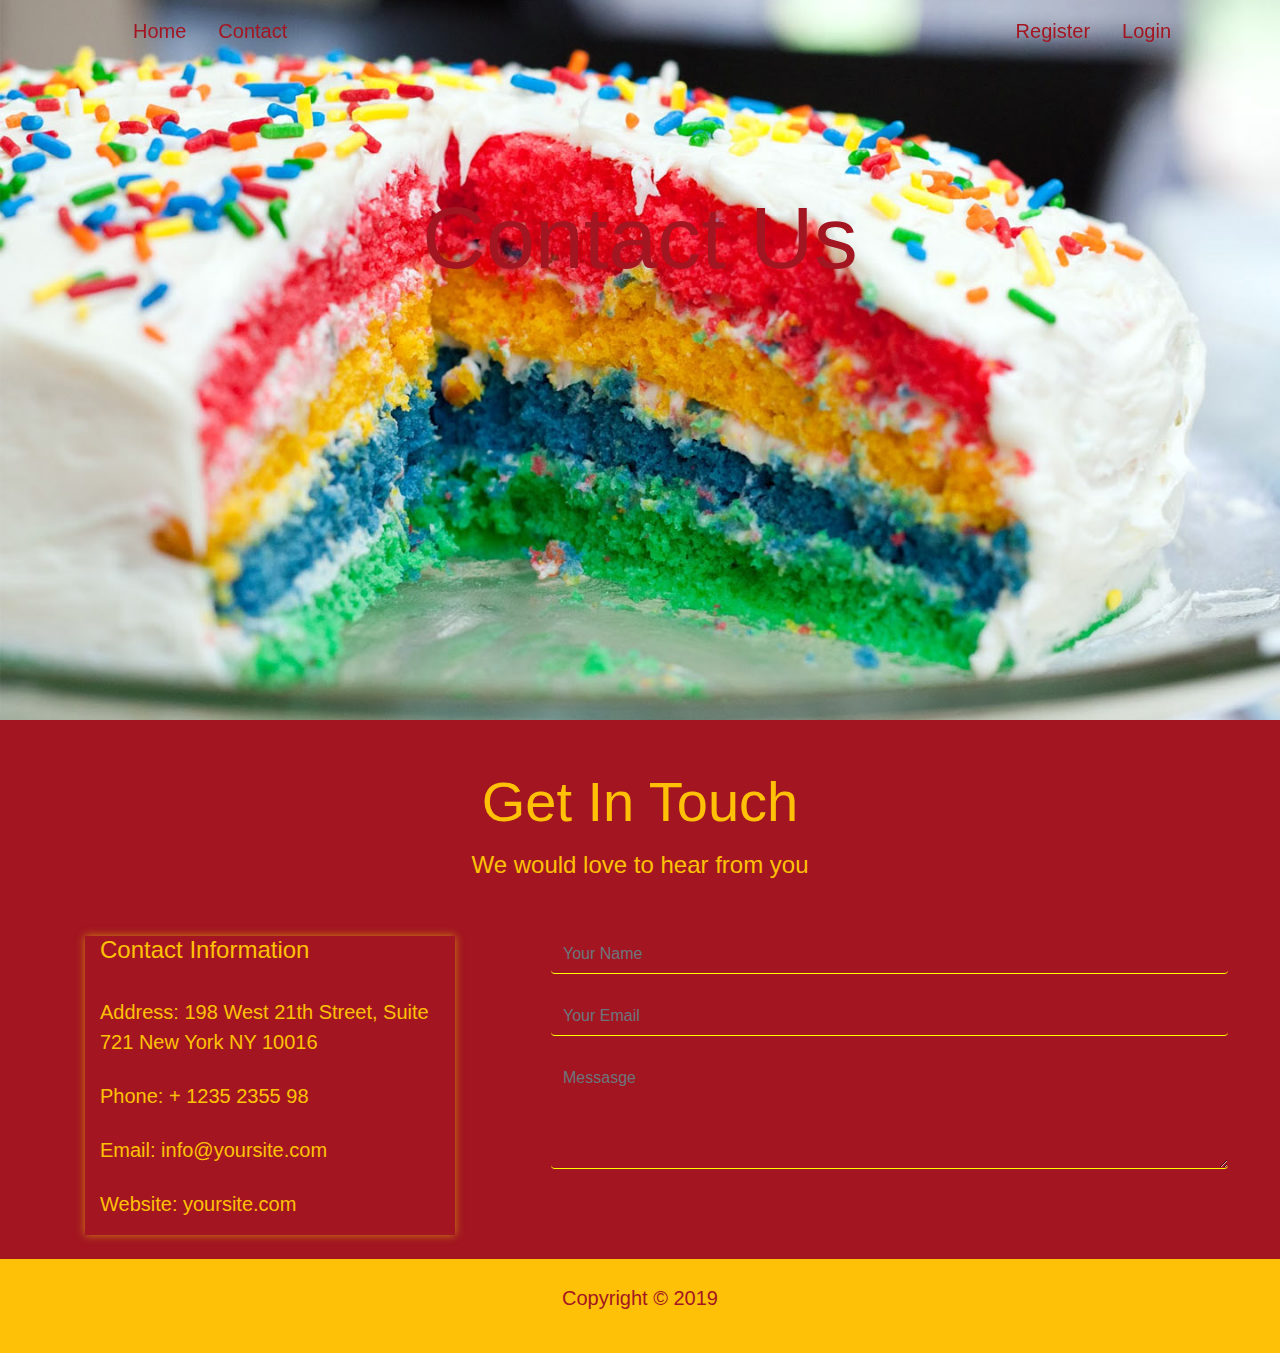
==== contact.html @ c3a1df63 "Total update" ====
<!DOCTYPE html>
<html lang="en">
<head>
    <meta charset="UTF-8">
    <meta name="viewport" content="width=device-width, initial-scale=1.0">
    <meta http-equiv="X-UA-Compatible" content="ie=edge">
    <title>Hungrezy</title>
    <link rel="stylesheet" href="https://stackpath.bootstrapcdn.com/bootstrap/4.3.1/css/bootstrap.min.css" integrity="sha384-ggOyR0iXCbMQv3Xipma34MD+dH/1fQ784/j6cY/iJTQUOhcWr7x9JvoRxT2MZw1T" crossorigin="anonymous">

    <link rel="stylesheet" href="style.css">
    
    <link rel="stylesheet" href="https://use.fontawesome.com/releases/v5.8.1/css/all.css" integrity="sha384-50oBUHEmvpQ+1lW4y57PTFmhCaXp0ML5d60M1M7uH2+nqUivzIebhndOJK28anvf" crossorigin="anonymous">


    <link rel="stylesheet" href="http://static.sasongsmat.nu/fonts/vegetarian.css" />



</head>
<body>
    <div class="img">
        <div class="showcase">
            <nav class="navbar navbar-expand-lg navbar-dark sticky-top">
                <div class="container">
                    <a class="navbar-brand" href="index.html">
                        <i class="fas fa-utensils fa-3x pr-4" id="text_red"></i>
                    </a>
                    <button class="navbar-toggler" type="button" data-toggle="collapse" data-target="#navbarNavAltMarkup">
                        <span class="navbar-toggler-icon"></span>
                    </button>
                    <div class="collapse navbar-collapse" id="navbarNavAltMarkup">
                        <ul class="navbar-nav">
                            <li class="nav-item active mr-3">
                                <a class="nav-link" id="text_red" href="index.html">Home</a>
                            </li>
                            <li class="nav-item mr-3">
                            <a class="nav-link" id="text_red" href="contact.html">Contact
                            </a>
                                
                            </li>
                        </ul>
        
                        <ul class="navbar-nav ml-auto">
                            <li class="nav-item mr-3">
                                <a class="nav-link" id="text_red" href="register.html">
                                    <i class="fas fa-user-plus"></i> Register</a>
                            </li>
                            <li class="nav-item mr-3">
                                <a class="nav-link" data-toggle="modal" data-target="#login" id="text_red" href="login.html">
                                    <i class="fas fa-sign-in-alt"></i>
                                Login
                                </a>
                        
                            </li>
                        </ul>
                    </div>
                </div>
            </nav>
      
            <div class="align">

                <h1 id="text_red" class="display-2">Contact Us</h1>
        

            </div>
        </div>
    </div>
    <div class="bg_red text-warning">
        <div class="container">

            <h1 class="text-center pt-5 display-4">Get In Touch</h1>
            <h4 class="text-center pt-2 pb-5">We would love to hear from you</h4>
    
            <div class="d-flex info">
                <div class="col-md-4 info1 mb-4">
                    <h4>Contact Information</h4>
                    <p class="pt-4">Address: 198 West 21th Street, Suite 721 New York NY 10016</p>
                    <p class="pt-2">
                        Phone: + 1235 2355 98</p>
                    <p class="pt-2">
                        Email: info@yoursite.com</p>
                    <p class="pt-2">
                        Website: yoursite.com</p>
                </div>
                <div class="col-md-8 pl-5 ml-5">
                    <input type="text" placeholder="Your Name" class="form-control text-warning bg_red mb-4">
                    <input type="email" placeholder="Your Email" class="form-control text-warning bg_red">
                    <textarea name="message" id="message" cols="30" rows="4" class="form-control mt-4 bg_red text-warning" placeholder="Messasge"></textarea>
                </div>
            </div>
        </div>
    </div>
 
    <footer id="text_red" class="py-4 bg-warning">
        <div class="container">
            <div class="text-center">
        
                    <p class="lead">
                        Copyright &copy; 2019
                    </p>
            </div>
        </div>
    </footer>


</body>
</html>
---- style.css ----
body{
    font-size: 20px;
}
.bg_red{
    background: #a31621;
}
#text_red{
    color: #a31621;
}
.img{
    background: url('img/showcase.jpg')no-repeat center center/cover;
    height: 80vh;
}
.showcase{
    background: rgba(0, 0, 0, 0.);
    height: 80vh;
}
.align{
    display: flex;
    flex-direction: column;
    align-items: center;
    justify-content: center;
    text-align: center;
    height: 100%;
    padding-bottom: 40vh;
}

input{
    width: 40vw;
}
.items{
    display: flex;
    padding: 1rem;
}
.item{
    flex: 1;
    padding: 1rem; 
    text-align: center;
}
.card img{
    margin-top: -50px;
}
.card_hover:hover, .card:hover{
    background: white;
}
.card_hover:hover li, .card:hover h4, .card:hover{
    color: #a31621;
}
.card_hover:hover .card-footer{
    font-size: 0.9rem;
    color: brown;
}
.card .card-footer{
    font-size: 0.9rem;
}
.card_hover:hover a{
    background: yellow;
}
.card li{
    font-size: 0.95rem;
    padding-left: 10px;   
}

 /* Dropdown Button */
 .dropbtn {
    background-color: #a31621;
    color: white;
    padding: 12px;
    font-size: 16px;
    width: 30rem;
    border: none;
    border-radius: 20px;
  }
  
  /* The container <div> - needed to position the dropdown content */
  .dropdown {
    position: relative;
    display: inline-block;
    border-radius: 10px;
  }
  
  /* Dropdown Content (Hidden by Default) */
  .dropdown-content {
    display: none;
    position: absolute;
    background-color: #f1f1f1;
    min-width: 160px;
    box-shadow: 0px 8px 16px 0px rgba(0,0,0,0.2);
    z-index: 1;
  }
  
  /* Links inside the dropdown */
  .dropdown-content a {
    color: black;
    padding: 12px 16px;
    text-decoration: none;
    display: block;
    width: 30rem;
  }
  
  /* Change color of dropdown links on hover */
  .dropdown-content a:hover {background-color: #ddd;}
  
  /* Show the dropdown menu on hover */
  .dropdown:hover .dropdown-content {display: block;}
  
  /* Change the background color of the dropdown button when the dropdown content is shown */
  .dropdown:hover .dropbtn {background-color: white;
color: #a31621} 
.form-control{
    border-top: none;
    border-right: none;
    border-left: none;
    border-bottom-color: yellow;
}
.form-control:focus{
    box-shadow: 0px 0px 0px rgba(0, 0, 0, 0.075) inset, 0px 0px 10px rgba(247, 71, 2, 0.9);
}
.info .form-control:focus{
    border-top: none;
    border-right: none;
    border-left: none;
    border-bottom-color: yellow;
    background: #a31621;
    box-shadow: 0px 0px 0px rgba(0, 0, 0, 0.075) inset, 0px 0px 8px rgba(247, 243, 2, 0.5);
}
.info1{
    box-shadow: 0px 0px 0px rgba(0, 0, 0, 0.075) inset, 0px 0px 8px rgba(247, 243, 2, 0.5);
}
::placeholder{
    color: yellow;
    opacity: 1;
}
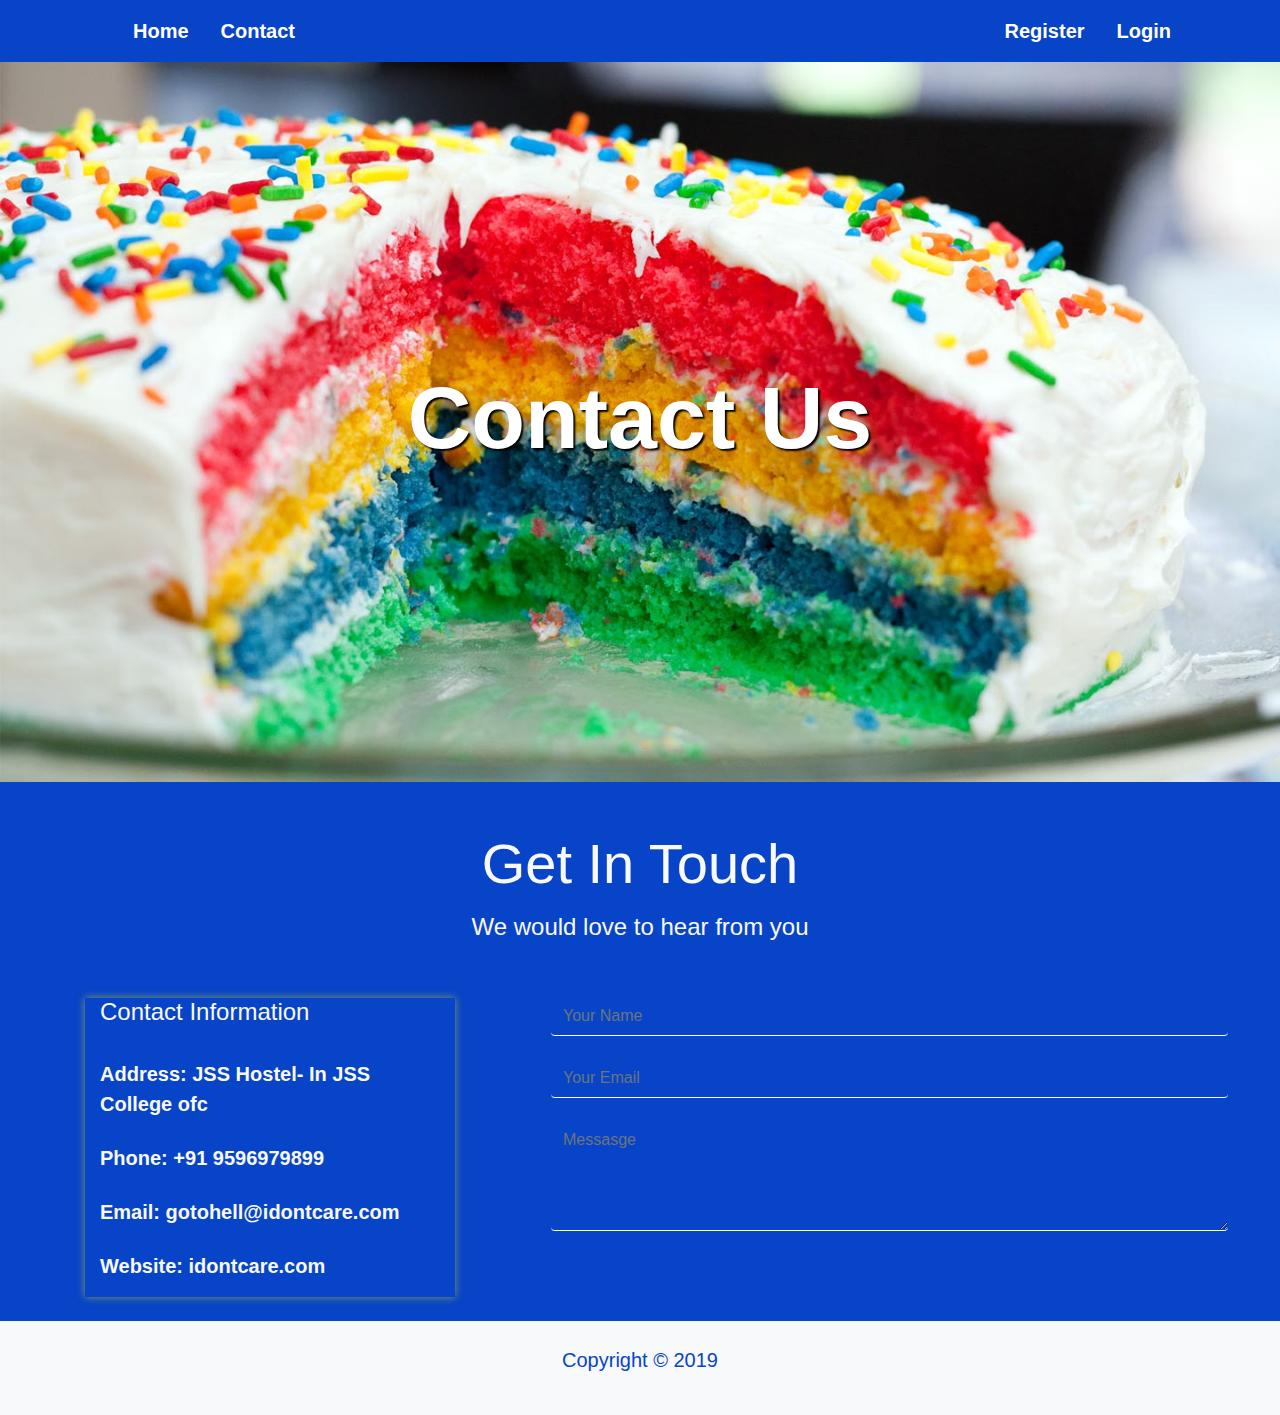
==== commit fa2ef235: "again update" ====
--- a/contact.html
+++ b/contact.html
@@ -4,7 +4,7 @@
     <meta charset="UTF-8">
     <meta name="viewport" content="width=device-width, initial-scale=1.0">
     <meta http-equiv="X-UA-Compatible" content="ie=edge">
-    <title>Hungrezy</title>
+    <title>MunMun Bakers</title>
     <link rel="stylesheet" href="https://stackpath.bootstrapcdn.com/bootstrap/4.3.1/css/bootstrap.min.css" integrity="sha384-ggOyR0iXCbMQv3Xipma34MD+dH/1fQ784/j6cY/iJTQUOhcWr7x9JvoRxT2MZw1T" crossorigin="anonymous">
 
     <link rel="stylesheet" href="style.css">
@@ -18,54 +18,56 @@
 
 </head>
 <body>
+<nav class="navbar navbar-expand-lg navbar-dark sticky-top">
+    <div class="container">
+      <a class="navbar-brand" href="index.html">
+        <i class="fas fa-utensils fa-3x pr-4" id="text_light"></i>
+      </a>
+      <button class="navbar-toggler" type="button" data-toggle="collapse" data-target="#navbarNavAltMarkup">
+        <span class="navbar-toggler-icon"></span>
+      </button>
+      <div class="collapse navbar-collapse" id="navbarNavAltMarkup">
+        <ul class="navbar-nav">
+          <li class="nav-item active mr-3">
+            <a class="nav-link" id="text_light" href="index.html"><strong>Home</strong></a>
+          </li>
+          <li class="nav-item mr-3">
+            <a class="nav-link" id="text_light" href="contact.html">
+            <strong> Contact </strong>
+            </a>
+              
+          </li>
+        </ul>
+    
+        <ul class="navbar-nav ml-auto">
+          <li class="nav-item mr-3">
+            <a class="nav-link" id="text_light" href="register.html">
+              <i class="fas fa-user-plus"></i> <strong>Register<strong></a>
+          </li>
+          <li class="nav-item mr-3">
+            <a class="nav-link" data-toggle="modal" data-target="#login" id="text_light" href="login.html">
+              <i class="fas fa-sign-in-alt"></i>
+              <strong>Login</strong>
+            </a>
+    
+          </li>
+        </ul>
+      </div>
+    </div>
+  </nav>
     <div class="img">
         <div class="showcase">
-            <nav class="navbar navbar-expand-lg navbar-dark sticky-top">
-                <div class="container">
-                    <a class="navbar-brand" href="index.html">
-                        <i class="fas fa-utensils fa-3x pr-4" id="text_red"></i>
-                    </a>
-                    <button class="navbar-toggler" type="button" data-toggle="collapse" data-target="#navbarNavAltMarkup">
-                        <span class="navbar-toggler-icon"></span>
-                    </button>
-                    <div class="collapse navbar-collapse" id="navbarNavAltMarkup">
-                        <ul class="navbar-nav">
-                            <li class="nav-item active mr-3">
-                                <a class="nav-link" id="text_red" href="index.html">Home</a>
-                            </li>
-                            <li class="nav-item mr-3">
-                            <a class="nav-link" id="text_red" href="contact.html">Contact
-                            </a>
-                                
-                            </li>
-                        </ul>
-        
-                        <ul class="navbar-nav ml-auto">
-                            <li class="nav-item mr-3">
-                                <a class="nav-link" id="text_red" href="register.html">
-                                    <i class="fas fa-user-plus"></i> Register</a>
-                            </li>
-                            <li class="nav-item mr-3">
-                                <a class="nav-link" data-toggle="modal" data-target="#login" id="text_red" href="login.html">
-                                    <i class="fas fa-sign-in-alt"></i>
-                                Login
-                                </a>
-                        
-                            </li>
-                        </ul>
-                    </div>
-                </div>
-            </nav>
+           
       
             <div class="align">
 
-                <h1 id="text_red" class="display-2">Contact Us</h1>
+                <h1 id="text_head" class="display-2">Contact Us</h1>
         
 
             </div>
         </div>
     </div>
-    <div class="bg_red text-warning">
+    <div class="bg_red text-light">
         <div class="container">
 
             <h1 class="text-center pt-5 display-4">Get In Touch</h1>
@@ -74,24 +76,24 @@
             <div class="d-flex info">
                 <div class="col-md-4 info1 mb-4">
                     <h4>Contact Information</h4>
-                    <p class="pt-4">Address: 198 West 21th Street, Suite 721 New York NY 10016</p>
+                    <p class="pt-4">Address: JSS Hostel- In JSS College ofc</p>
                     <p class="pt-2">
-                        Phone: + 1235 2355 98</p>
+                        Phone: +91 9596979899</p>
                     <p class="pt-2">
-                        Email: info@yoursite.com</p>
+                        Email: gotohell@idontcare.com</p>
                     <p class="pt-2">
-                        Website: yoursite.com</p>
+                        Website: idontcare.com</p>
                 </div>
                 <div class="col-md-8 pl-5 ml-5">
-                    <input type="text" placeholder="Your Name" class="form-control text-warning bg_red mb-4">
-                    <input type="email" placeholder="Your Email" class="form-control text-warning bg_red">
-                    <textarea name="message" id="message" cols="30" rows="4" class="form-control mt-4 bg_red text-warning" placeholder="Messasge"></textarea>
+                    <input type="text" placeholder="Your Name" class="form-control text-light bg_red mb-4">
+                    <input type="email" placeholder="Your Email" class="form-control text-light bg_red">
+                    <textarea name="message" id="message" cols="30" rows="4" class="form-control mt-4 bg_red text-light" placeholder="Messasge"></textarea>
                 </div>
             </div>
         </div>
     </div>
  
-    <footer id="text_red" class="py-4 bg-warning">
+    <footer id="text_red" class="py-4 bg-light">
         <div class="container">
             <div class="text-center">
         
--- a/style.css
+++ b/style.css
@@ -1,11 +1,22 @@
 body{
     font-size: 20px;
 }
+.navbar{
+    background: rgba(7,68,199,1);
+}
 .bg_red{
-    background: #a31621;
+    background: #0744c7;
+}
+#text_head{
+    font-weight: bold;
+    color: white;
+    text-shadow: 2px 2px 2px black; 
+}
+#text_light{
+    color: white;
 }
 #text_red{
-    color: #a31621;
+    color: #0744c7;
 }
 .img{
     background: url('img/showcase.jpg')no-repeat center center/cover;
@@ -22,7 +33,8 @@
     justify-content: center;
     text-align: center;
     height: 100%;
-    padding-bottom: 40vh;
+    padding-top: auto;
+    padding-bottom: auto;
 }
 
 input{
@@ -41,10 +53,10 @@
     margin-top: -50px;
 }
 .card_hover:hover, .card:hover{
-    background: white;
+    background: #00226b;
 }
 .card_hover:hover li, .card:hover h4, .card:hover{
-    color: #a31621;
+    color: white;
 }
 .card_hover:hover .card-footer{
     font-size: 0.9rem;
@@ -54,7 +66,7 @@
     font-size: 0.9rem;
 }
 .card_hover:hover a{
-    background: yellow;
+    background: #0744c7;
 }
 .card li{
     font-size: 0.95rem;
@@ -63,7 +75,7 @@
 
  /* Dropdown Button */
  .dropbtn {
-    background-color: #a31621;
+    background-color: #0744c7;
     color: white;
     padding: 12px;
     font-size: 16px;
@@ -106,12 +118,12 @@
   
   /* Change the background color of the dropdown button when the dropdown content is shown */
   .dropdown:hover .dropbtn {background-color: white;
-color: #a31621} 
+color: #0744c7} 
 .form-control{
     border-top: none;
     border-right: none;
     border-left: none;
-    border-bottom-color: yellow;
+    border-bottom-color: white;
 }
 .form-control:focus{
     box-shadow: 0px 0px 0px rgba(0, 0, 0, 0.075) inset, 0px 0px 10px rgba(247, 71, 2, 0.9);
@@ -120,14 +132,14 @@
     border-top: none;
     border-right: none;
     border-left: none;
-    border-bottom-color: yellow;
-    background: #a31621;
+    border-bottom-color: white;
+    background: #0744c7;
     box-shadow: 0px 0px 0px rgba(0, 0, 0, 0.075) inset, 0px 0px 8px rgba(247, 243, 2, 0.5);
 }
 .info1{
     box-shadow: 0px 0px 0px rgba(0, 0, 0, 0.075) inset, 0px 0px 8px rgba(247, 243, 2, 0.5);
 }
 ::placeholder{
-    color: yellow;
+    color: white;
     opacity: 1;
 }